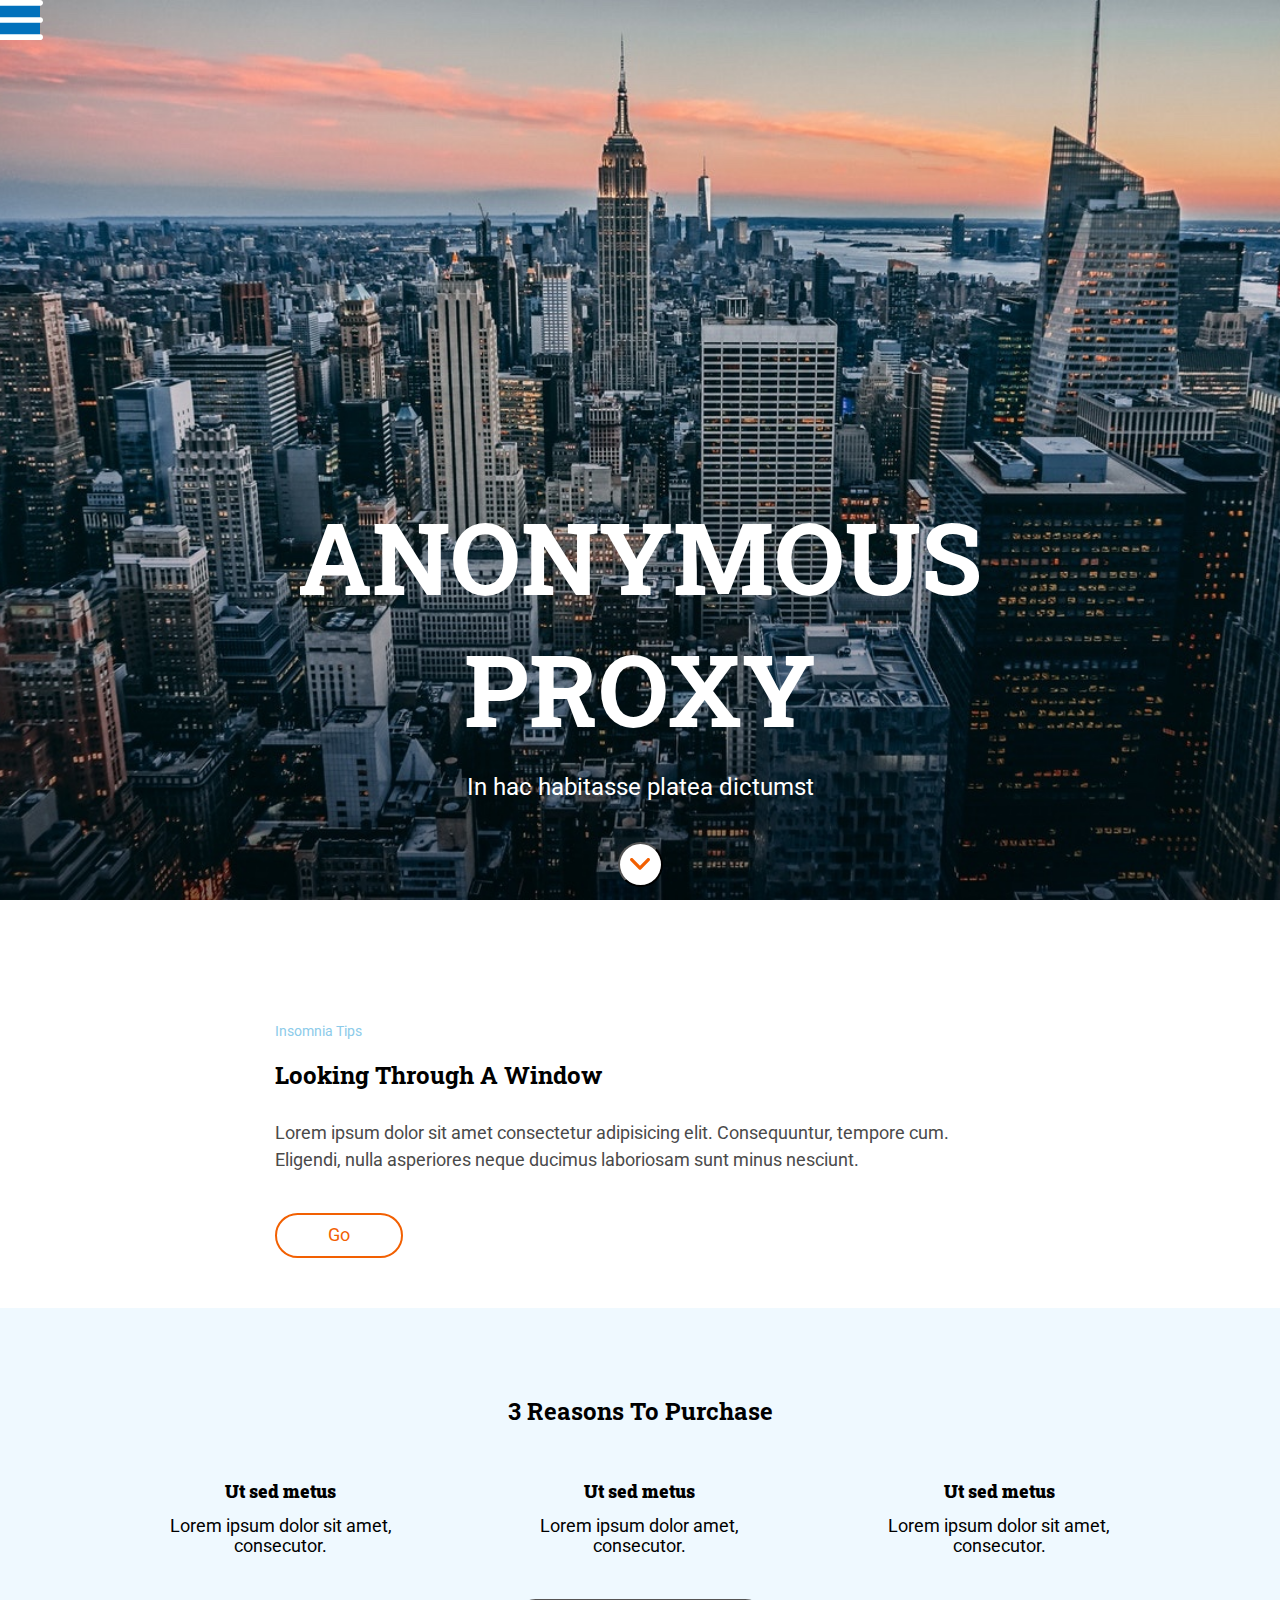
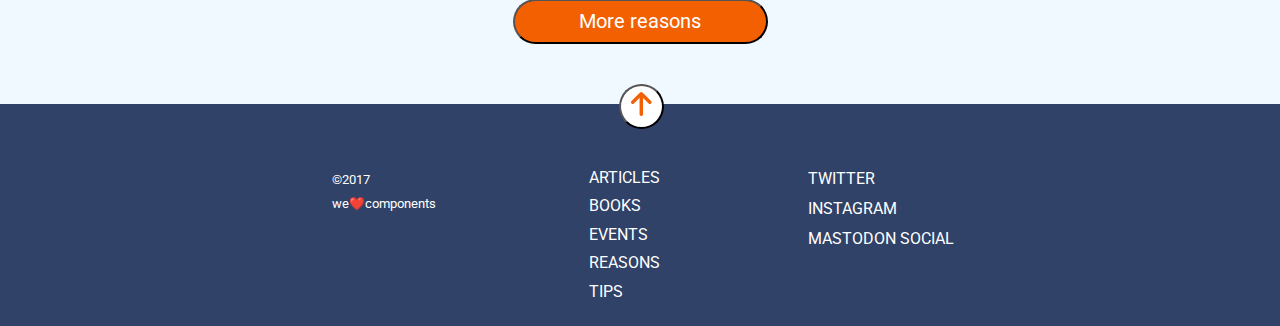
==== docs/index.html @ 601d8ef7 "Update docs" ====
<!DOCTYPE html>
<html lang="es">
    
    <head>
        <meta charset="UTF-8" />
        <meta name="viewport" content="width=device-width, initial-scale=1" />
        <title>Adalab Web Starter Kit</title>
        <link rel="icon" href="./favicon.png" />
        <link href="https://fonts.googleapis.com/css?family=Roboto&display=swap"
        rel="stylesheet">
        <link href="https://fonts.googleapis.com/css?family=Roboto+Slab:700&display=swap"
        rel="stylesheet">
        <link rel="stylesheet" href="./assets/css/main.css" />
    </head>
    
    <body>
        <div class="wrapped">
            <header class="header">
                <div class="menu--square">
                    <img src="./assets/images/ico-menu.svg"> <a class="header__menu" href="https://adalab.es/" title="Adalab Digital"></a>

                </div>
                </a>
            </header>
            <div class="hero" id="hero">
                <div class="elements">
                     <h1 class="elements--title">
            Anonymous <br> Proxy
        </h1>

                    <p class="elements--p">In hac habitasse platea dictumst</p>
                    <button class="elements--button__circle"> <a href="#reasons"><img src="./assets/images/ico-scroll-down.svg"></a>

                    </button>
                </div>
            </div>
            <main class="main">
                <div class="container">
                    <div class="tips"> <small class="tips--small">
          Insomnia Tips
        </small>

                         <h2 class="tips--title">
          Looking Through A Window
          </h2>

                        <p class="tips--p">Lorem ipsum dolor sit amet consectetur adipisicing elit. Consequuntur,
                            tempore cum. Eligendi, nulla asperiores neque ducimus laboriosam sunt minus
                            nesciunt.</p>
                        <div class="box-button">
                            <button class="tips--button">Go</button>
                        </div>
                    </div>
                </div>
            </main>
            <section id="reasons" class="reasons">
                <div class="box">
                     <h2 class="reasons__title">
                    3 Reasons To Purchase
                </h2>

                    <div class="container-reasons">
                        <div class="box--items">
                            <div class="item item_1">
                                <p class="title title_1"> <strong>Ut sed metus</strong>

                                </p>
                                <p class="subtitle subtitle_1">Lorem ipsum dolor sit amet, consecutor.</p>
                            </div>
                            <div class="item item_2">
                                <p class="title title_2"> <strong>Ut sed metus</strong>

                                </p>
                                <p class="subtitle subtitle_2">Lorem ipsum dolor amet, consecutor.</p>
                            </div>
                            <div class="item item_3">
                                <p class="title title_3"> <strong>Ut sed metus</strong>

                                </p>
                                <p class="subtitle subtitle_3">Lorem ipsum dolor sit amet, consecutor.</p>
                            </div>
                        </div>
                    </div>
                    <div class="box_button">
                        <button class="button-orange">More reasons</button>
                    </div>
            </section>
            <footer class="footer">
                <button class="footer__button"> <a href="#hero"><img src="./assets/images/ico-arrow.svg"></a>

                </button>
                <div class="container">
                    <div class="footer__box">
                        <article class="articles">
                            <ul>
                                <li class="article article1"> <a href="https://adalab.es/">Articles</a>

                                </li>
                                <li class="article article2"> <a href="https://adalab.es/">Books</a>

                                </li>
                                <li class="article article3"> <a href="https://adalab.es/">Events</a>

                                </li>
                                <li class="article article4"> <a href="https://adalab.es/">Reasons</a>

                                </li>
                                <li class="article article5"> <a href="https://adalab.es/">Tips</a>

                                </li>
                            </ul>
                        </article>
                        <nav class="twitters">
                            <ul>
                                <li class="twitter twitter1"> <a href="https://adalab.es/">Twitter</a>

                                </li>
                                <li class="twitter twitter2"> <a href="https://adalab.es/">Instagram</a>

                                </li>
                                <li class="twitter twitter3"> <a href="https://adalab.es/">Mastodon Social</a>

                                </li>
                            </ul>
                        </nav>
                        <div class="copy"> <small>&copy;2017</small>
 <small>we❤️components</small>

                        </div>
                    </div>
                </div>
            </footer>
            </div>
    </body>

</html>
---- docs/assets/css/main.css ----
/*! normalize.css v8.0.1 | MIT License | github.com/necolas/normalize.css */html {line-height: 1.15;-webkit-text-size-adjust: 100%;}body {margin: 0;}main {display: block;}h1 {font-size: 2em;margin: 0.67em 0;}hr {-webkit-box-sizing: content-box;box-sizing: content-box;height: 0;overflow: visible;}pre {font-family: monospace, monospace;font-size: 1em;}a {background-color: transparent;}abbr[title] {border-bottom: none;text-decoration: underline;-webkit-text-decoration: underline dotted;text-decoration: underline dotted;}b,strong {font-weight: bolder;}code,kbd,samp {font-family: monospace, monospace;font-size: 1em;}small {font-size: 80%;}sub,sup {font-size: 75%;line-height: 0;position: relative;vertical-align: baseline;}sub {bottom: -0.25em;}sup {top: -0.5em;}img {border-style: none;}button,input,optgroup,select,textarea {font-family: inherit;font-size: 100%;line-height: 1.15;margin: 0;}button,input {overflow: visible;}button,select {text-transform: none;}button,[type="button"],[type="reset"],[type="submit"] {-webkit-appearance: button;}button::-moz-focus-inner,[type="button"]::-moz-focus-inner,[type="reset"]::-moz-focus-inner,[type="submit"]::-moz-focus-inner {border-style: none;padding: 0;}button:-moz-focusring,[type="button"]:-moz-focusring,[type="reset"]:-moz-focusring,[type="submit"]:-moz-focusring {outline: 1px dotted ButtonText;}fieldset {padding: 0.35em 0.75em 0.625em;}legend {-webkit-box-sizing: border-box;box-sizing: border-box;color: inherit;display: table;max-width: 100%;padding: 0;white-space: normal;}progress {vertical-align: baseline;}textarea {overflow: auto;}[type="checkbox"],[type="radio"] {-webkit-box-sizing: border-box;box-sizing: border-box;padding: 0;}[type="number"]::-webkit-inner-spin-button,[type="number"]::-webkit-outer-spin-button {height: auto;}[type="search"] {-webkit-appearance: textfield;outline-offset: -2px;}[type="search"]::-webkit-search-decoration {-webkit-appearance: none;}::-webkit-file-upload-button {-webkit-appearance: button;font: inherit;}details {display: block;}summary {display: list-item;}template {display: none;}[hidden] {display: none;}* {-webkit-box-sizing: border-box;box-sizing: border-box;margin: 0;padding: 0;}h1 {margin: 0;}h2 {margin: 0;}li {list-style-type: none;}a {text-decoration: none;}body {font-family: "Roboto";font-size: 18px;}.container {padding-left: 15px;padding-right: 15px;}.container-reasons {margin-left: 70px;margin-right: 70px;}.header {width: 100%;position: fixed;top: 0px;z-index: 2;}.header .menu--square {width: 40px;height: 40px;background-color: #0271bc;z-index: 2;display: -webkit-box;display: -ms-flexbox;display: flex;-webkit-box-pack: center;-ms-flex-pack: center;justify-content: center;position: fixed;z-index: 2;top: 0px;left: 0px;}.hero {background-image: url(../images/cover.jpg);background-position: top;background-size: cover;background-repeat: no-repeat;display: -webkit-box;display: -ms-flexbox;display: flex;-webkit-box-orient: vertical;-webkit-box-direction: normal;-ms-flex-direction: column;flex-direction: column;-webkit-box-pack: end;-ms-flex-pack: end;justify-content: flex-end;-webkit-box-align: center;-ms-flex-align: center;align-items: center;position: relative;height: 100vh;}.hero .elements {display: -webkit-box;display: -ms-flexbox;display: flex;-webkit-box-orient: vertical;-webkit-box-direction: normal;-ms-flex-direction: column;flex-direction: column;-webkit-box-align: center;-ms-flex-align: center;align-items: center;text-align: center;margin-bottom: 175px;color: #fff;}.hero .elements--title {line-height: 55px;font-family: 'Roboto Slab';text-transform: uppercase;margin-bottom: 10px;font-size: 42px;}.hero .elements--p {font-size: 16px;}.hero .elements--button__circle {width: 45px;height: 45px;border-radius: 22.5px;background-color: white;color: #f26002;display: -webkit-box;display: -ms-flexbox;display: flex;-webkit-box-pack: center;-ms-flex-pack: center;justify-content: center;-webkit-box-align: center;-ms-flex-align: center;align-items: center;margin-top: 40px;}.main {margin-top: 5%;}.main .tips {display: -webkit-box;display: -ms-flexbox;display: flex;-webkit-box-orient: vertical;-webkit-box-direction: normal;-ms-flex-direction: column;flex-direction: column;-webkit-box-pack: center;-ms-flex-pack: center;justify-content: center;text-align: left;}.main .tips--small {color: #8ccbea;padding-bottom: 3%;margin-top: 30px;}.main .tips--title {padding-bottom: 6%;font-size: 24px;font-family: "Roboto Slab";font-weight: bold;margin-right: 20%;}.main .tips--p {line-height: 2;font-size: 18px;padding-bottom: 45px;color: #4a4a4a;}.main .tips--button {width: 76px;height: 45px;border-radius: 22.5px;background-color: transparent;border: solid 2px #f26002;color: #f26002;}.main .tips--button:hover {background-color: #f26002;color: white;}.reasons {background-color: #eff9ff;margin-top: 50px;position: relative;}.reasons .box {padding-top: 30px;display: -webkit-box;display: -ms-flexbox;display: flex;-webkit-box-orient: vertical;-webkit-box-direction: normal;-ms-flex-direction: column;flex-direction: column;-webkit-box-pack: center;-ms-flex-pack: center;justify-content: center;-webkit-box-align: center;-ms-flex-align: center;align-items: center;}.reasons .reasons__title {font-size: 24px;text-align: center;margin-bottom: 10%;font-family: "Roboto Slab";margin-top: 30px;margin-bottom: 45px;}.box--items {display: grid;grid-template-columns: 1fr;grid-template-rows: 1fr 1fr 1fr 1fr 1fr;text-align: center;grid-gap: 6%;-webkit-box-pack: center;-ms-flex-pack: center;justify-content: center;}.box--items .item {padding: 10px;}.title {font-family: "Roboto Slab";font-weight: bold;}.subtitle {padding-top: 14px;text-align: center;}.box_button {margin-bottom: 60px;margin-top: -15%;}.box_button .button-orange {height: 45px;width: 184px;border-radius: 22.5px;background-color: #f26002;color: white;font-size: 20px;}.box_button .button-orange:hover {color: #f26002;background-color: white;}.footer {background-color: #304268;position: relative;font-size: 16px;}.footer .footer__button {width: 45px;height: 45px;border-radius: 22.5px;background-color: white;color: #f26002;margin: 15px;position: absolute;left: 50.3%;margin-left: -25px;top: -35px;}.footer .footer__box {display: -webkit-box;display: -ms-flexbox;display: flex;-webkit-box-orient: vertical;-webkit-box-direction: normal;-ms-flex-direction: column;flex-direction: column;-webkit-box-pack: justify;-ms-flex-pack: justify;justify-content: space-between;-webkit-box-align: center;-ms-flex-align: center;align-items: center;text-align: center;color: white;}.footer .footer__box .articles {margin-top: 60px;margin-bottom: 20px;text-transform: uppercase;}.articles .article {padding: 5px;}.articles .article a {color: white;}.twitter {text-transform: uppercase;margin-bottom: 8%;}.twitter a {color: white;}.copy {display: -webkit-box;display: -ms-flexbox;display: flex;margin-bottom: 45px;margin-top: 20px;-webkit-box-orient: vertical;-webkit-box-direction: normal;-ms-flex-direction: column;flex-direction: column;-webkit-box-align: center;-ms-flex-align: center;align-items: center;-webkit-box-pack: center;-ms-flex-pack: center;justify-content: center;}.copy small {padding: 5px;}@media all and (min-width: 768px) {.container {padding-left: 40px;padding-right: 40px;}.container-reasons {margin-left: 40px;margin-right: 40px;}.hero .elements {margin-bottom: 40px;}.hero .elements--title {font-size: 80px;line-height: 106px;margin-bottom: 20px;}.hero .elements--p {font-size: 24px;}.main .tips--title {padding-bottom: 4%;}.main .tips--p {line-height: 1.5;padding-bottom: 40px;}.main .tips--button {width: 96px;}.reasons .box {display: -webkit-box;display: -ms-flexbox;display: flex;-webkit-box-orient: vertical;-webkit-box-direction: normal;-ms-flex-direction: column;flex-direction: column;-webkit-box-pack: center;-ms-flex-pack: center;justify-content: center;-webkit-box-align: center;-ms-flex-align: center;align-items: center;}.box--items {grid-template-columns: 1fr 1fr 1fr;grid-template-rows: 1fr 1fr;}.box--items .item {text-align: center;}.box_button {margin-top: -5%;}.box_button .button-orange {height: 45px;width: 210px;border-radius: 22.5px;background-color: #f26002;color: white;}.footer {height: 45%;}.footer .footer__box {-webkit-box-orient: horizontal;-webkit-box-direction: normal;-ms-flex-direction: row;flex-direction: row;text-align: left;-ms-flex-pack: distribute;justify-content: space-around;}.footer .footer__box .articles {-webkit-box-ordinal-group: 3;-ms-flex-order: 2;order: 2;}.twitters {-webkit-box-ordinal-group: 4;-ms-flex-order: 3;order: 3;}.copy {-webkit-box-pack: left;-ms-flex-pack: left;justify-content: left;-webkit-box-align: start;-ms-flex-align: start;align-items: flex-start;-webkit-box-ordinal-group: 2;-ms-flex-order: 1;order: 1;margin-top: 0px;}}@media all and (min-width: 768px) and (min-width: 1024px) {.container {padding-left: 275px;padding-right: 275px;}.container-reasons {margin-left: 85px;margin-right: 85px;}.hero .elements--title {font-size: 100px;line-height: 132px;}.footer {height: 35%;}}@media all and (min-width: 1024px) {.hero .elements {margin-bottom: 13px;}.main .tips--small {margin-top: 60px;}.main .tips--button {width: 128px;}.reasons .reasons__title {margin-top: 60px;}.box_button .button-orange {height: 45px;width: 255px;border-radius: 22.5px;background-color: #f26002;color: white;}.footer .footer__box .articles {margin-left: 40px;margin-right: 40px;}}
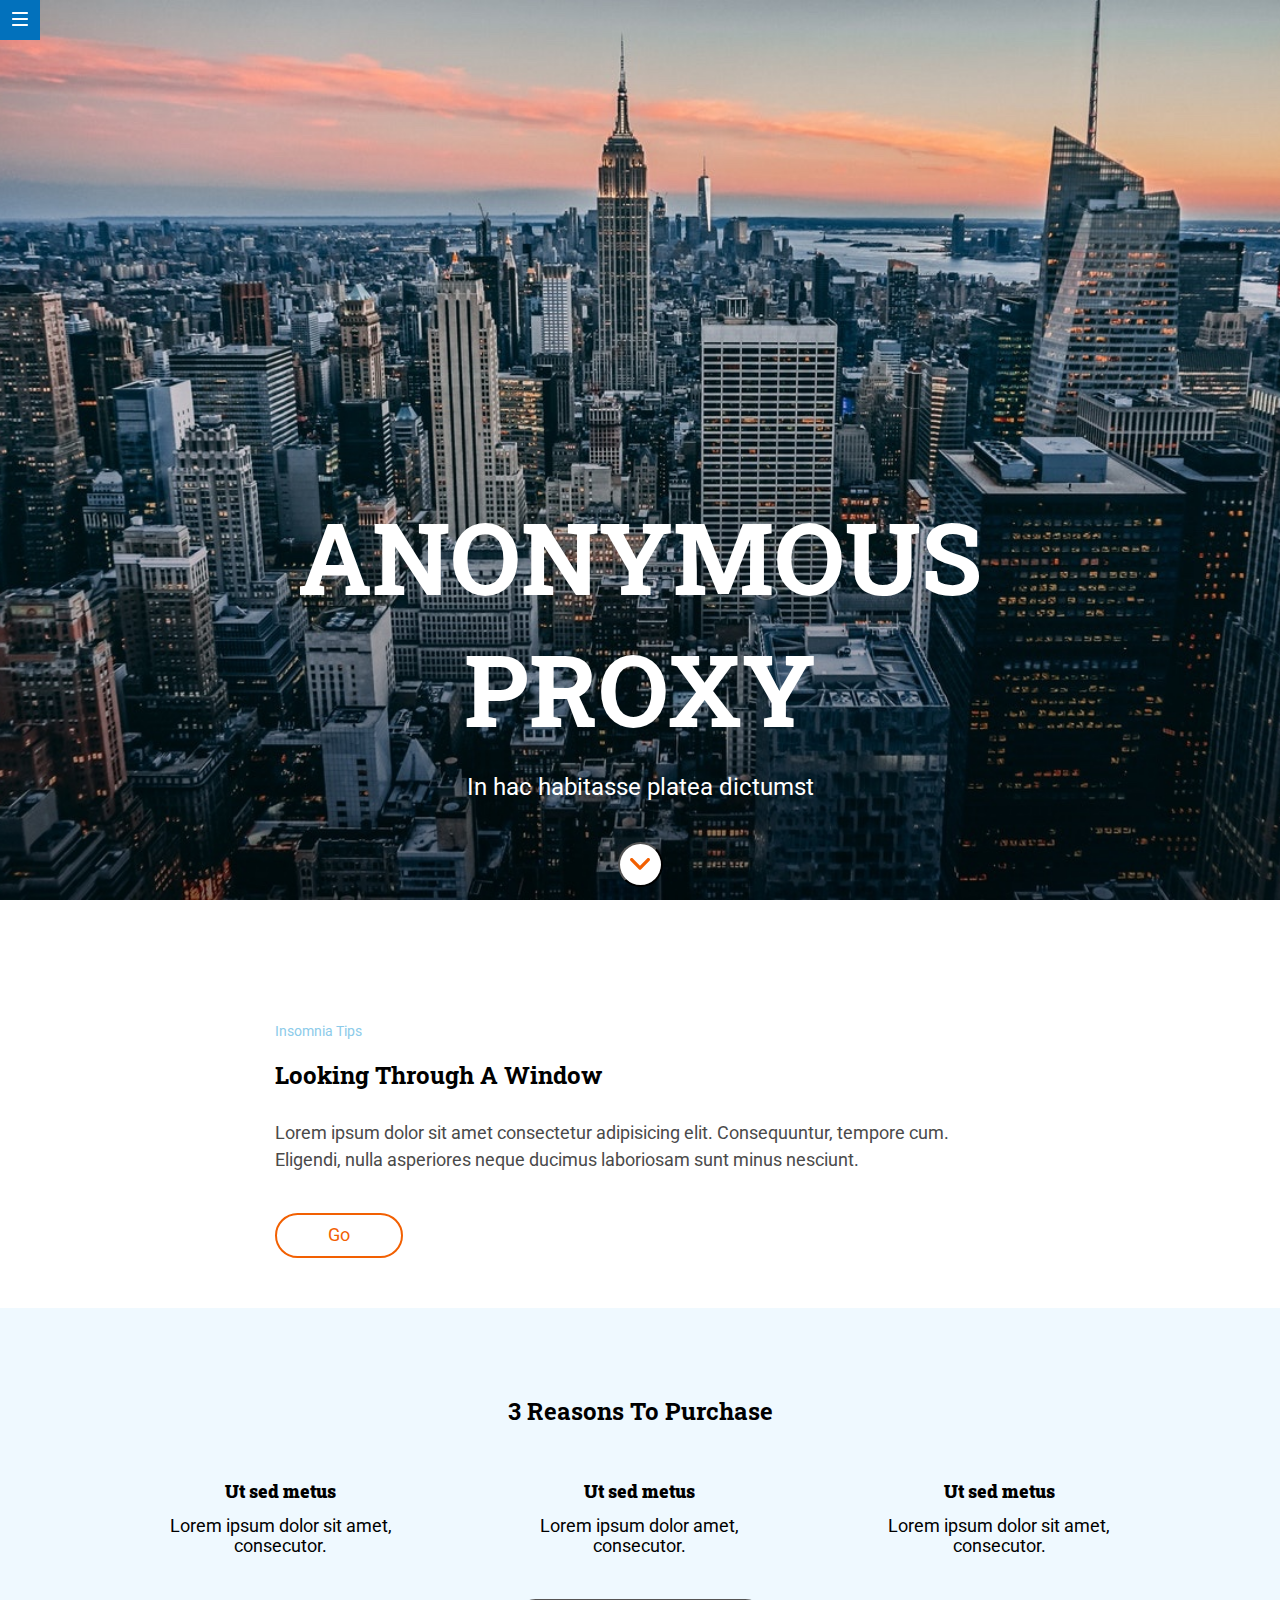
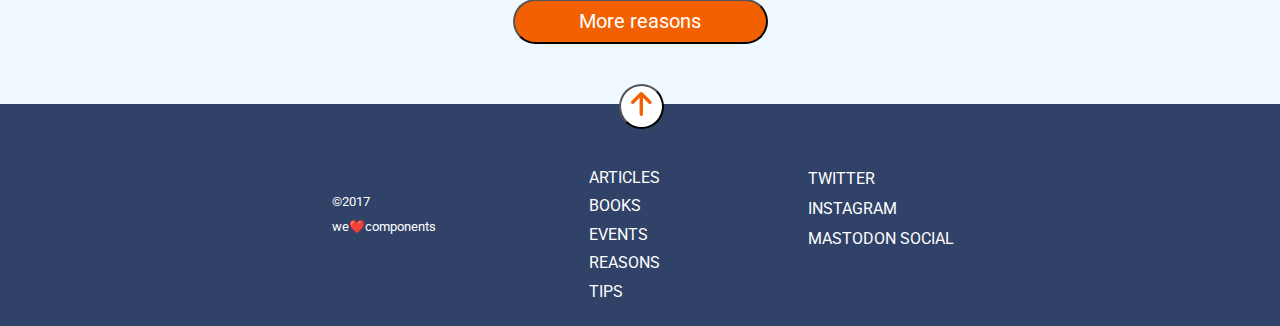
==== commit c2cbaa73: "Update docs" ====
--- a/docs/index.html
+++ b/docs/index.html
@@ -4,7 +4,7 @@
     <head>
         <meta charset="UTF-8" />
         <meta name="viewport" content="width=device-width, initial-scale=1" />
-        <title>Adalab Web Starter Kit</title>
+        <title>🙀Evaluación final</title>
         <link rel="icon" href="./favicon.png" />
         <link href="https://fonts.googleapis.com/css?family=Roboto&display=swap"
         rel="stylesheet">
@@ -16,25 +16,27 @@
     <body>
         <div class="wrapped">
             <header class="header">
-                <div class="menu--square">
-                    <img src="./assets/images/ico-menu.svg"> <a class="header__menu" href="https://adalab.es/" title="Adalab Digital"></a>
+                <div class="menu--square"> <a title="Adalab web" class="header__menu" href="https://adalab.es/" title="Adalab Digital">
+          <img title="header menu" alt="header menu" src="./assets/images/ico-menu.svg">
+        </a>
 
                 </div>
                 </a>
             </header>
-            <div class="hero" id="hero">
+            <div class="hero" id="hero" role="banner">
                 <div class="elements">
                      <h1 class="elements--title">
             Anonymous <br> Proxy
         </h1>
 
                     <p class="elements--p">In hac habitasse platea dictumst</p>
-                    <button class="elements--button__circle"> <a href="#reasons"><img src="./assets/images/ico-scroll-down.svg"></a>
+                    <button class="elements--button__circle"
+                    aria-label="Go down"> <a title="Go to section reasons" href="#reasons"><img alt="principal banner" title="principal banner"src="./assets/images/ico-scroll-down.svg"></a>
 
                     </button>
                 </div>
             </div>
-            <main class="main">
+            <main class="main" role="main">
                 <div class="container">
                     <div class="tips"> <small class="tips--small">
           Insomnia Tips
@@ -85,45 +87,45 @@
                         <button class="button-orange">More reasons</button>
                     </div>
             </section>
-            <footer class="footer">
-                <button class="footer__button"> <a href="#hero"><img src="./assets/images/ico-arrow.svg"></a>
+            <footer class="footer" role="footer">
+                <button class="footer__button" aria-label="Go up"> <a title="Go to header" href="#hero"><img alt="Button Go up" src="./assets/images/ico-arrow.svg"></a>
 
                 </button>
                 <div class="container">
                     <div class="footer__box">
                         <article class="articles">
                             <ul>
-                                <li class="article article1"> <a href="https://adalab.es/">Articles</a>
+                                <li class="article article1"> <a title="Adalab web" href="https://adalab.es/">Articles</a>
 
                                 </li>
-                                <li class="article article2"> <a href="https://adalab.es/">Books</a>
+                                <li class="article article2"> <a title="Adalab web" href="https://adalab.es/">Books</a>
 
                                 </li>
-                                <li class="article article3"> <a href="https://adalab.es/">Events</a>
+                                <li class="article article3"> <a title="Adalab web" href="https://adalab.es/">Events</a>
 
                                 </li>
-                                <li class="article article4"> <a href="https://adalab.es/">Reasons</a>
+                                <li class="article article4"> <a title="Adalab web" href="https://adalab.es/">Reasons</a>
 
                                 </li>
-                                <li class="article article5"> <a href="https://adalab.es/">Tips</a>
+                                <li class="article article5"> <a title="Adalab web" href="https://adalab.es/">Tips</a>
 
                                 </li>
                             </ul>
                         </article>
-                        <nav class="twitters">
+                        <nav class="twitters" role="navigation">
                             <ul>
-                                <li class="twitter twitter1"> <a href="https://adalab.es/">Twitter</a>
+                                <li class="twitter twitter1"> <a title="Adalab web" href="https://adalab.es/">Twitter</a>
 
                                 </li>
-                                <li class="twitter twitter2"> <a href="https://adalab.es/">Instagram</a>
+                                <li class="twitter twitter2"> <a title="Adalab web" href="https://adalab.es/">Instagram</a>
 
                                 </li>
-                                <li class="twitter twitter3"> <a href="https://adalab.es/">Mastodon Social</a>
+                                <li class="twitter twitter3"> <a title="Adalab web" href="https://adalab.es/">Mastodon Social</a>
 
                                 </li>
                             </ul>
                         </nav>
-                        <div class="copy"> <small>&copy;2017</small>
+                        <div class="copy" role="contentinfo"> <small>&copy;2017</small>
  <small>we❤️components</small>
 
                         </div>
--- a/docs/assets/css/main.css
+++ b/docs/assets/css/main.css
@@ -1 +1 @@
-/*! normalize.css v8.0.1 | MIT License | github.com/necolas/normalize.css */html {line-height: 1.15;-webkit-text-size-adjust: 100%;}body {margin: 0;}main {display: block;}h1 {font-size: 2em;margin: 0.67em 0;}hr {-webkit-box-sizing: content-box;box-sizing: content-box;height: 0;overflow: visible;}pre {font-family: monospace, monospace;font-size: 1em;}a {background-color: transparent;}abbr[title] {border-bottom: none;text-decoration: underline;-webkit-text-decoration: underline dotted;text-decoration: underline dotted;}b,strong {font-weight: bolder;}code,kbd,samp {font-family: monospace, monospace;font-size: 1em;}small {font-size: 80%;}sub,sup {font-size: 75%;line-height: 0;position: relative;vertical-align: baseline;}sub {bottom: -0.25em;}sup {top: -0.5em;}img {border-style: none;}button,input,optgroup,select,textarea {font-family: inherit;font-size: 100%;line-height: 1.15;margin: 0;}button,input {overflow: visible;}button,select {text-transform: none;}button,[type="button"],[type="reset"],[type="submit"] {-webkit-appearance: button;}button::-moz-focus-inner,[type="button"]::-moz-focus-inner,[type="reset"]::-moz-focus-inner,[type="submit"]::-moz-focus-inner {border-style: none;padding: 0;}button:-moz-focusring,[type="button"]:-moz-focusring,[type="reset"]:-moz-focusring,[type="submit"]:-moz-focusring {outline: 1px dotted ButtonText;}fieldset {padding: 0.35em 0.75em 0.625em;}legend {-webkit-box-sizing: border-box;box-sizing: border-box;color: inherit;display: table;max-width: 100%;padding: 0;white-space: normal;}progress {vertical-align: baseline;}textarea {overflow: auto;}[type="checkbox"],[type="radio"] {-webkit-box-sizing: border-box;box-sizing: border-box;padding: 0;}[type="number"]::-webkit-inner-spin-button,[type="number"]::-webkit-outer-spin-button {height: auto;}[type="search"] {-webkit-appearance: textfield;outline-offset: -2px;}[type="search"]::-webkit-search-decoration {-webkit-appearance: none;}::-webkit-file-upload-button {-webkit-appearance: button;font: inherit;}details {display: block;}summary {display: list-item;}template {display: none;}[hidden] {display: none;}* {-webkit-box-sizing: border-box;box-sizing: border-box;margin: 0;padding: 0;}h1 {margin: 0;}h2 {margin: 0;}li {list-style-type: none;}a {text-decoration: none;}body {font-family: "Roboto";font-size: 18px;}.container {padding-left: 15px;padding-right: 15px;}.container-reasons {margin-left: 70px;margin-right: 70px;}.header {width: 100%;position: fixed;top: 0px;z-index: 2;}.header .menu--square {width: 40px;height: 40px;background-color: #0271bc;z-index: 2;display: -webkit-box;display: -ms-flexbox;display: flex;-webkit-box-pack: center;-ms-flex-pack: center;justify-content: center;position: fixed;z-index: 2;top: 0px;left: 0px;}.hero {background-image: url(../images/cover.jpg);background-position: top;background-size: cover;background-repeat: no-repeat;display: -webkit-box;display: -ms-flexbox;display: flex;-webkit-box-orient: vertical;-webkit-box-direction: normal;-ms-flex-direction: column;flex-direction: column;-webkit-box-pack: end;-ms-flex-pack: end;justify-content: flex-end;-webkit-box-align: center;-ms-flex-align: center;align-items: center;position: relative;height: 100vh;}.hero .elements {display: -webkit-box;display: -ms-flexbox;display: flex;-webkit-box-orient: vertical;-webkit-box-direction: normal;-ms-flex-direction: column;flex-direction: column;-webkit-box-align: center;-ms-flex-align: center;align-items: center;text-align: center;margin-bottom: 175px;color: #fff;}.hero .elements--title {line-height: 55px;font-family: 'Roboto Slab';text-transform: uppercase;margin-bottom: 10px;font-size: 42px;}.hero .elements--p {font-size: 16px;}.hero .elements--button__circle {width: 45px;height: 45px;border-radius: 22.5px;background-color: white;color: #f26002;display: -webkit-box;display: -ms-flexbox;display: flex;-webkit-box-pack: center;-ms-flex-pack: center;justify-content: center;-webkit-box-align: center;-ms-flex-align: center;align-items: center;margin-top: 40px;}.main {margin-top: 5%;}.main .tips {display: -webkit-box;display: -ms-flexbox;display: flex;-webkit-box-orient: vertical;-webkit-box-direction: normal;-ms-flex-direction: column;flex-direction: column;-webkit-box-pack: center;-ms-flex-pack: center;justify-content: center;text-align: left;}.main .tips--small {color: #8ccbea;padding-bottom: 3%;margin-top: 30px;}.main .tips--title {padding-bottom: 6%;font-size: 24px;font-family: "Roboto Slab";font-weight: bold;margin-right: 20%;}.main .tips--p {line-height: 2;font-size: 18px;padding-bottom: 45px;color: #4a4a4a;}.main .tips--button {width: 76px;height: 45px;border-radius: 22.5px;background-color: transparent;border: solid 2px #f26002;color: #f26002;}.main .tips--button:hover {background-color: #f26002;color: white;}.reasons {background-color: #eff9ff;margin-top: 50px;position: relative;}.reasons .box {padding-top: 30px;display: -webkit-box;display: -ms-flexbox;display: flex;-webkit-box-orient: vertical;-webkit-box-direction: normal;-ms-flex-direction: column;flex-direction: column;-webkit-box-pack: center;-ms-flex-pack: center;justify-content: center;-webkit-box-align: center;-ms-flex-align: center;align-items: center;}.reasons .reasons__title {font-size: 24px;text-align: center;margin-bottom: 10%;font-family: "Roboto Slab";margin-top: 30px;margin-bottom: 45px;}.box--items {display: grid;grid-template-columns: 1fr;grid-template-rows: 1fr 1fr 1fr 1fr 1fr;text-align: center;grid-gap: 6%;-webkit-box-pack: center;-ms-flex-pack: center;justify-content: center;}.box--items .item {padding: 10px;}.title {font-family: "Roboto Slab";font-weight: bold;}.subtitle {padding-top: 14px;text-align: center;}.box_button {margin-bottom: 60px;margin-top: -15%;}.box_button .button-orange {height: 45px;width: 184px;border-radius: 22.5px;background-color: #f26002;color: white;font-size: 20px;}.box_button .button-orange:hover {color: #f26002;background-color: white;}.footer {background-color: #304268;position: relative;font-size: 16px;}.footer .footer__button {width: 45px;height: 45px;border-radius: 22.5px;background-color: white;color: #f26002;margin: 15px;position: absolute;left: 50.3%;margin-left: -25px;top: -35px;}.footer .footer__box {display: -webkit-box;display: -ms-flexbox;display: flex;-webkit-box-orient: vertical;-webkit-box-direction: normal;-ms-flex-direction: column;flex-direction: column;-webkit-box-pack: justify;-ms-flex-pack: justify;justify-content: space-between;-webkit-box-align: center;-ms-flex-align: center;align-items: center;text-align: center;color: white;}.footer .footer__box .articles {margin-top: 60px;margin-bottom: 20px;text-transform: uppercase;}.articles .article {padding: 5px;}.articles .article a {color: white;}.twitter {text-transform: uppercase;margin-bottom: 8%;}.twitter a {color: white;}.copy {display: -webkit-box;display: -ms-flexbox;display: flex;margin-bottom: 45px;margin-top: 20px;-webkit-box-orient: vertical;-webkit-box-direction: normal;-ms-flex-direction: column;flex-direction: column;-webkit-box-align: center;-ms-flex-align: center;align-items: center;-webkit-box-pack: center;-ms-flex-pack: center;justify-content: center;}.copy small {padding: 5px;}@media all and (min-width: 768px) {.container {padding-left: 40px;padding-right: 40px;}.container-reasons {margin-left: 40px;margin-right: 40px;}.hero .elements {margin-bottom: 40px;}.hero .elements--title {font-size: 80px;line-height: 106px;margin-bottom: 20px;}.hero .elements--p {font-size: 24px;}.main .tips--title {padding-bottom: 4%;}.main .tips--p {line-height: 1.5;padding-bottom: 40px;}.main .tips--button {width: 96px;}.reasons .box {display: -webkit-box;display: -ms-flexbox;display: flex;-webkit-box-orient: vertical;-webkit-box-direction: normal;-ms-flex-direction: column;flex-direction: column;-webkit-box-pack: center;-ms-flex-pack: center;justify-content: center;-webkit-box-align: center;-ms-flex-align: center;align-items: center;}.box--items {grid-template-columns: 1fr 1fr 1fr;grid-template-rows: 1fr 1fr;}.box--items .item {text-align: center;}.box_button {margin-top: -5%;}.box_button .button-orange {height: 45px;width: 210px;border-radius: 22.5px;background-color: #f26002;color: white;}.footer {height: 45%;}.footer .footer__box {-webkit-box-orient: horizontal;-webkit-box-direction: normal;-ms-flex-direction: row;flex-direction: row;text-align: left;-ms-flex-pack: distribute;justify-content: space-around;}.footer .footer__box .articles {-webkit-box-ordinal-group: 3;-ms-flex-order: 2;order: 2;}.twitters {-webkit-box-ordinal-group: 4;-ms-flex-order: 3;order: 3;}.copy {-webkit-box-pack: left;-ms-flex-pack: left;justify-content: left;-webkit-box-align: start;-ms-flex-align: start;align-items: flex-start;-webkit-box-ordinal-group: 2;-ms-flex-order: 1;order: 1;margin-top: 0px;}}@media all and (min-width: 768px) and (min-width: 1024px) {.container {padding-left: 275px;padding-right: 275px;}.container-reasons {margin-left: 85px;margin-right: 85px;}.hero .elements--title {font-size: 100px;line-height: 132px;}.footer {height: 35%;}}@media all and (min-width: 1024px) {.hero .elements {margin-bottom: 13px;}.main .tips--small {margin-top: 60px;}.main .tips--button {width: 128px;}.reasons .reasons__title {margin-top: 60px;}.box_button .button-orange {height: 45px;width: 255px;border-radius: 22.5px;background-color: #f26002;color: white;}.footer .footer__box .articles {margin-left: 40px;margin-right: 40px;}}
+/*! normalize.css v8.0.1 | MIT License | github.com/necolas/normalize.css */html {line-height: 1.15;-webkit-text-size-adjust: 100%;}body {margin: 0;}main {display: block;}h1 {font-size: 2em;margin: 0.67em 0;}hr {-webkit-box-sizing: content-box;box-sizing: content-box;height: 0;overflow: visible;}pre {font-family: monospace, monospace;font-size: 1em;}a {background-color: transparent;}abbr[title] {border-bottom: none;text-decoration: underline;-webkit-text-decoration: underline dotted;text-decoration: underline dotted;}b,strong {font-weight: bolder;}code,kbd,samp {font-family: monospace, monospace;font-size: 1em;}small {font-size: 80%;}sub,sup {font-size: 75%;line-height: 0;position: relative;vertical-align: baseline;}sub {bottom: -0.25em;}sup {top: -0.5em;}img {border-style: none;}button,input,optgroup,select,textarea {font-family: inherit;font-size: 100%;line-height: 1.15;margin: 0;}button,input {overflow: visible;}button,select {text-transform: none;}button,[type="button"],[type="reset"],[type="submit"] {-webkit-appearance: button;}button::-moz-focus-inner,[type="button"]::-moz-focus-inner,[type="reset"]::-moz-focus-inner,[type="submit"]::-moz-focus-inner {border-style: none;padding: 0;}button:-moz-focusring,[type="button"]:-moz-focusring,[type="reset"]:-moz-focusring,[type="submit"]:-moz-focusring {outline: 1px dotted ButtonText;}fieldset {padding: 0.35em 0.75em 0.625em;}legend {-webkit-box-sizing: border-box;box-sizing: border-box;color: inherit;display: table;max-width: 100%;padding: 0;white-space: normal;}progress {vertical-align: baseline;}textarea {overflow: auto;}[type="checkbox"],[type="radio"] {-webkit-box-sizing: border-box;box-sizing: border-box;padding: 0;}[type="number"]::-webkit-inner-spin-button,[type="number"]::-webkit-outer-spin-button {height: auto;}[type="search"] {-webkit-appearance: textfield;outline-offset: -2px;}[type="search"]::-webkit-search-decoration {-webkit-appearance: none;}::-webkit-file-upload-button {-webkit-appearance: button;font: inherit;}details {display: block;}summary {display: list-item;}template {display: none;}[hidden] {display: none;}* {-webkit-box-sizing: border-box;box-sizing: border-box;margin: 0;padding: 0;}h1 {margin: 0;}h2 {margin: 0;}li {list-style-type: none;}a {text-decoration: none;}body {font-family: "Roboto";font-size: 18px;}.container {padding-left: 15px;padding-right: 15px;}.container-reasons {margin-left: 70px;margin-right: 70px;}.header {width: 100%;position: fixed;top: 0px;z-index: 2;}.header .menu--square {width: 40px;height: 40px;background-color: #0271bc;z-index: 2;display: -webkit-box;display: -ms-flexbox;display: flex;-webkit-box-pack: center;-ms-flex-pack: center;justify-content: center;-webkit-box-align: center;-ms-flex-align: center;align-items: center;z-index: 2;top: 0px;left: 0px;}.hero {background-image: url(../images/cover.jpg);background-position: top;background-size: cover;background-repeat: no-repeat;display: -webkit-box;display: -ms-flexbox;display: flex;-webkit-box-orient: vertical;-webkit-box-direction: normal;-ms-flex-direction: column;flex-direction: column;-webkit-box-pack: end;-ms-flex-pack: end;justify-content: flex-end;-webkit-box-align: center;-ms-flex-align: center;align-items: center;position: relative;height: 100vh;}.hero .elements {display: -webkit-box;display: -ms-flexbox;display: flex;-webkit-box-orient: vertical;-webkit-box-direction: normal;-ms-flex-direction: column;flex-direction: column;-webkit-box-align: center;-ms-flex-align: center;align-items: center;text-align: center;margin-bottom: 175px;color: #fff;}.hero .elements--title {line-height: 55px;font-family: 'Roboto Slab';text-transform: uppercase;margin-bottom: 10px;font-size: 42px;}.hero .elements--p {font-size: 16px;}.hero .elements--button__circle {width: 45px;height: 45px;border-radius: 22.5px;background-color: white;color: #f26002;display: -webkit-box;display: -ms-flexbox;display: flex;-webkit-box-pack: center;-ms-flex-pack: center;justify-content: center;-webkit-box-align: center;-ms-flex-align: center;align-items: center;margin-top: 40px;}.main {margin-top: 5%;}.main .tips {display: -webkit-box;display: -ms-flexbox;display: flex;-webkit-box-orient: vertical;-webkit-box-direction: normal;-ms-flex-direction: column;flex-direction: column;-webkit-box-pack: center;-ms-flex-pack: center;justify-content: center;text-align: left;}.main .tips--small {color: #8ccbea;padding-bottom: 3%;margin-top: 30px;}.main .tips--title {padding-bottom: 6%;font-size: 24px;font-family: "Roboto Slab";font-weight: bold;margin-right: 20%;}.main .tips--p {line-height: 2;font-size: 18px;padding-bottom: 45px;color: #4a4a4a;}.main .tips--button {width: 76px;height: 45px;border-radius: 22.5px;background-color: transparent;border: solid 2px #f26002;color: #f26002;}.main .tips--button:hover {background-color: #f26002;color: white;}.reasons {background-color: #eff9ff;margin-top: 50px;position: relative;}.reasons .box {padding-top: 30px;display: -webkit-box;display: -ms-flexbox;display: flex;-webkit-box-orient: vertical;-webkit-box-direction: normal;-ms-flex-direction: column;flex-direction: column;-webkit-box-pack: center;-ms-flex-pack: center;justify-content: center;-webkit-box-align: center;-ms-flex-align: center;align-items: center;}.reasons .reasons__title {font-size: 24px;text-align: center;margin-bottom: 10%;font-family: "Roboto Slab";margin-top: 30px;margin-bottom: 45px;}.box--items {display: grid;grid-template-columns: 1fr;grid-template-rows: 1fr 1fr 1fr 1fr 1fr;text-align: center;grid-gap: 6%;-webkit-box-pack: center;-ms-flex-pack: center;justify-content: center;}.box--items .item {padding: 10px;}.title {font-family: "Roboto Slab";font-weight: bold;}.subtitle {padding-top: 14px;text-align: center;}.box_button {margin-bottom: 60px;margin-top: -15%;}.box_button .button-orange {height: 45px;width: 184px;border-radius: 22.5px;background-color: #f26002;color: white;font-size: 20px;}.box_button .button-orange:hover {color: #f26002;background-color: white;}.footer {background-color: #304268;position: relative;font-size: 16px;height: 420px;}.footer .footer__button {width: 45px;height: 45px;border-radius: 22.5px;background-color: white;color: #f26002;margin: 15px;position: absolute;left: 50.3%;margin-left: -25px;top: -35px;}.footer .footer__box {display: -webkit-box;display: -ms-flexbox;display: flex;-webkit-box-orient: vertical;-webkit-box-direction: normal;-ms-flex-direction: column;flex-direction: column;-webkit-box-pack: justify;-ms-flex-pack: justify;justify-content: space-between;-webkit-box-align: center;-ms-flex-align: center;align-items: center;text-align: center;color: white;}.footer .footer__box .articles {margin-top: 60px;margin-bottom: 20px;text-transform: uppercase;}.articles .article {padding: 5px;}.articles .article a {color: white;}.twitter {text-transform: uppercase;margin-bottom: 8%;}.twitter a {color: white;}.copy {display: -webkit-box;display: -ms-flexbox;display: flex;margin-top: 20px;-webkit-box-orient: vertical;-webkit-box-direction: normal;-ms-flex-direction: column;flex-direction: column;-webkit-box-align: center;-ms-flex-align: center;align-items: center;-webkit-box-pack: center;-ms-flex-pack: center;justify-content: center;}.copy small {padding: 5px;}@media all and (min-width: 768px) {.container {padding-left: 40px;padding-right: 40px;}.container-reasons {margin-left: 40px;margin-right: 40px;}.hero .elements {margin-bottom: 40px;}.hero .elements--title {font-size: 80px;line-height: 106px;margin-bottom: 20px;}.hero .elements--p {font-size: 24px;}.main .tips--title {padding-bottom: 4%;}.main .tips--p {line-height: 1.5;padding-bottom: 40px;}.main .tips--button {width: 96px;}.reasons .box {display: -webkit-box;display: -ms-flexbox;display: flex;-webkit-box-orient: vertical;-webkit-box-direction: normal;-ms-flex-direction: column;flex-direction: column;-webkit-box-pack: center;-ms-flex-pack: center;justify-content: center;-webkit-box-align: center;-ms-flex-align: center;align-items: center;}.box--items {grid-template-columns: 1fr 1fr 1fr;grid-template-rows: 1fr 1fr;}.box--items .item {text-align: center;}.box_button {margin-top: -5%;}.box_button .button-orange {height: 45px;width: 210px;border-radius: 22.5px;background-color: #f26002;color: white;}.footer {height: 45%;}.footer .footer__box {-webkit-box-orient: horizontal;-webkit-box-direction: normal;-ms-flex-direction: row;flex-direction: row;text-align: left;-ms-flex-pack: distribute;justify-content: space-around;}.footer .footer__box .articles {-webkit-box-ordinal-group: 3;-ms-flex-order: 2;order: 2;}.twitters {-webkit-box-ordinal-group: 4;-ms-flex-order: 3;order: 3;}.copy {-webkit-box-pack: left;-ms-flex-pack: left;justify-content: left;-webkit-box-align: start;-ms-flex-align: start;align-items: flex-start;-webkit-box-ordinal-group: 2;-ms-flex-order: 1;order: 1;margin-top: 0px;}}@media all and (min-width: 768px) and (min-width: 1024px) {.container {padding-left: 275px;padding-right: 275px;}.container-reasons {margin-left: 85px;margin-right: 85px;}.hero .elements--title {font-size: 100px;line-height: 132px;}.footer {height: 35%;}}@media all and (min-width: 1024px) {.hero .elements {margin-bottom: 13px;}.main .tips--small {margin-top: 60px;}.main .tips--button {width: 128px;}.reasons .reasons__title {margin-top: 60px;}.box_button .button-orange {height: 45px;width: 255px;border-radius: 22.5px;background-color: #f26002;color: white;}.footer .footer__box .articles {margin-left: 40px;margin-right: 40px;}}
